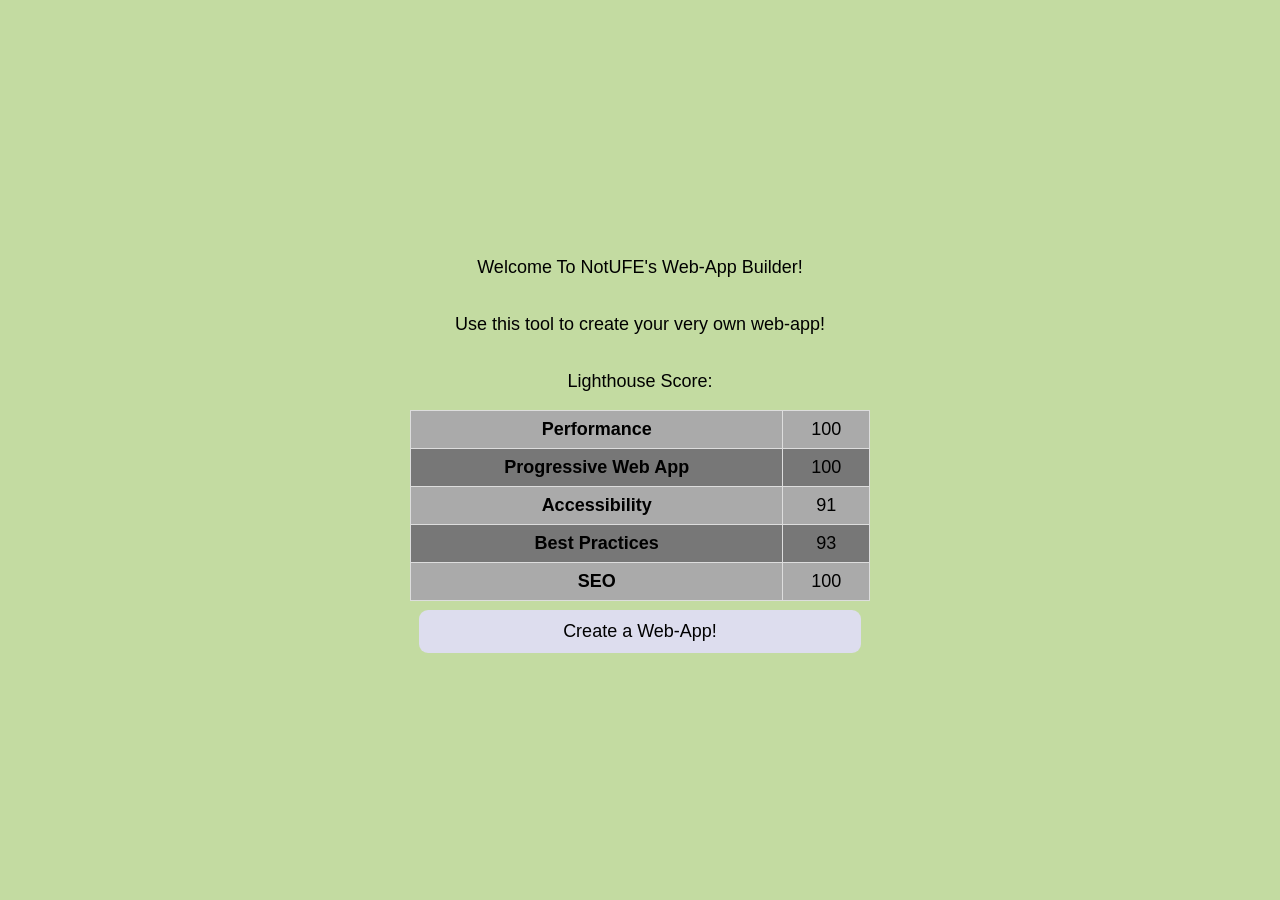
==== src/challenge/index.html @ 47095067 "Restructured for Docker" ====
<!DOCTYPE html>
<!--
 Copyright (c) 2019 Nadav Tasher
 https://github.com/NadavTasher/WebAppBase/
-->
<html lang="en">
<head>
    <meta charset="UTF-8"/>
    <meta name="description" content="Dev v0.2 - finish TODOs">
    <meta name="viewport" content="width=device-width, initial-scale=1, maximum-scale=5, user-scalable=yes, minimal-ui"/>
    <meta name="mobile-web-app-capable" content="yes">
    <meta name="theme-color" content="#c3dba1"/>
    <meta name="apple-mobile-web-app-capable" content="yes"/>
    <meta name="apple-mobile-web-app-status-bar-style" content="black-translucent"/>
    <meta name="apple-mobile-web-app-title" content="AppPackager"/>
    <link rel="apple-touch-icon" href="images/icon_apple.png"/>
    <link rel="icon" href="images/icon.png"/>
    <link rel="manifest" href="resources/manifest.json"/>
    <link rel="stylesheet" href="stylesheets/app.css"/>
    <link rel="stylesheet" href="stylesheets/theme.css"/>
    <link rel="stylesheet" href="stylesheets/template.css"/>
    <script type="text/javascript" src="scripts/frontend/app.js"></script>
    <script type="text/javascript" src="scripts/frontend/base/api.js"></script>
    <title>AppPackager</title>
    <noscript></noscript>
</head>
<body onload="worker();html(load);" column>
</body>
</html>
---- src/challenge/stylesheets/app.css ----
body {
    background-color: #c3dba1;
}

/* Custom */

table {
    font-family: arial, sans-serif;
    border-collapse: collapse;
    width: 100%;
}

td, th {
    border: 1px solid #dddddd;
    text-align: left;
    padding: 8px;
}

tr:nth-child(even) {
    background-color: #777777;
}
tr:nth-child(odd) {
    background-color: #aaaaaa;
}
---- src/challenge/stylesheets/theme.css ----
/**
 * Copyright (c) 2019 Nadav Tasher
 * https://github.com/NadavTasher/WebAppBase/
 **/

html {
    /* Overflow */
    overflow-x: hidden;
    /* Flex */
    display: flex;
    flex-direction: column;
    /* Alignment */
    justify-content: center;
    justify-items: center;
    align-content: center;
    align-items: center;
    /* Positioning */
    position: fixed;
    /* Sides */
    top: 0;
    bottom: 0;
    left: 0;
    right: 0;
    /* Sizing */
    height: 100%;
    width: 100%;
}

body {
    /* Sizing */
    width: 100%;
    max-width: 460px;
    /* Background */
    -webkit-background-size: cover;
    -moz-background-size: cover;
    -o-background-size: cover;
    background-size: cover;
    background-attachment: fixed;
    background-repeat: no-repeat;
}

textarea {
    text-align: left !important;
    text-align-last: left !important;
}

[text], a, p, [input], button, input, select, textarea, [row], [column], div, body {
    /* WebKit */
    -webkit-appearance: none;
    /* Display */
    display: flex;
    flex-direction: column;
    /* Text */
    color: black;
    font-size: large;
    font-family: Arial, ArialHebrew, sans-serif;
    /* Text Alignment */
    text-align: center;
    text-align-last: center;
}

[text], a, p {
    flex-flow: wrap;
    height: auto;
}

[text], a, p, [input], button, input, select, textarea {
    /* Positioning */
    margin: 1vh;
    padding: 1vh;
    /* Alignment */
    justify-content: center;
    justify-items: center;
    align-content: center;
    align-items: center;
    /* Shaping */
    border-radius: 1vh;
    border-color: transparent;
}

[input], button, input, select, textarea {
    transition-duration: 0.2s;
    background-color: #ddddee;
}

[input]:hover, button:hover, input:hover, select:hover, textarea:hover {
    background-color: #aaaabb;
}

[row], [column], div, body {
    /* Alignment */
    justify-content: center;
    align-content: center;
    /* Positioning */
    margin: 0;
    padding: 0;
}

[column] {
    /* Flex */
    flex-direction: column;
    /* Alignment */
    align-items: stretch;
}

[row] {
    /* Flex */
    flex-direction: row;
    /* Alignment */
    align-items: center;
}
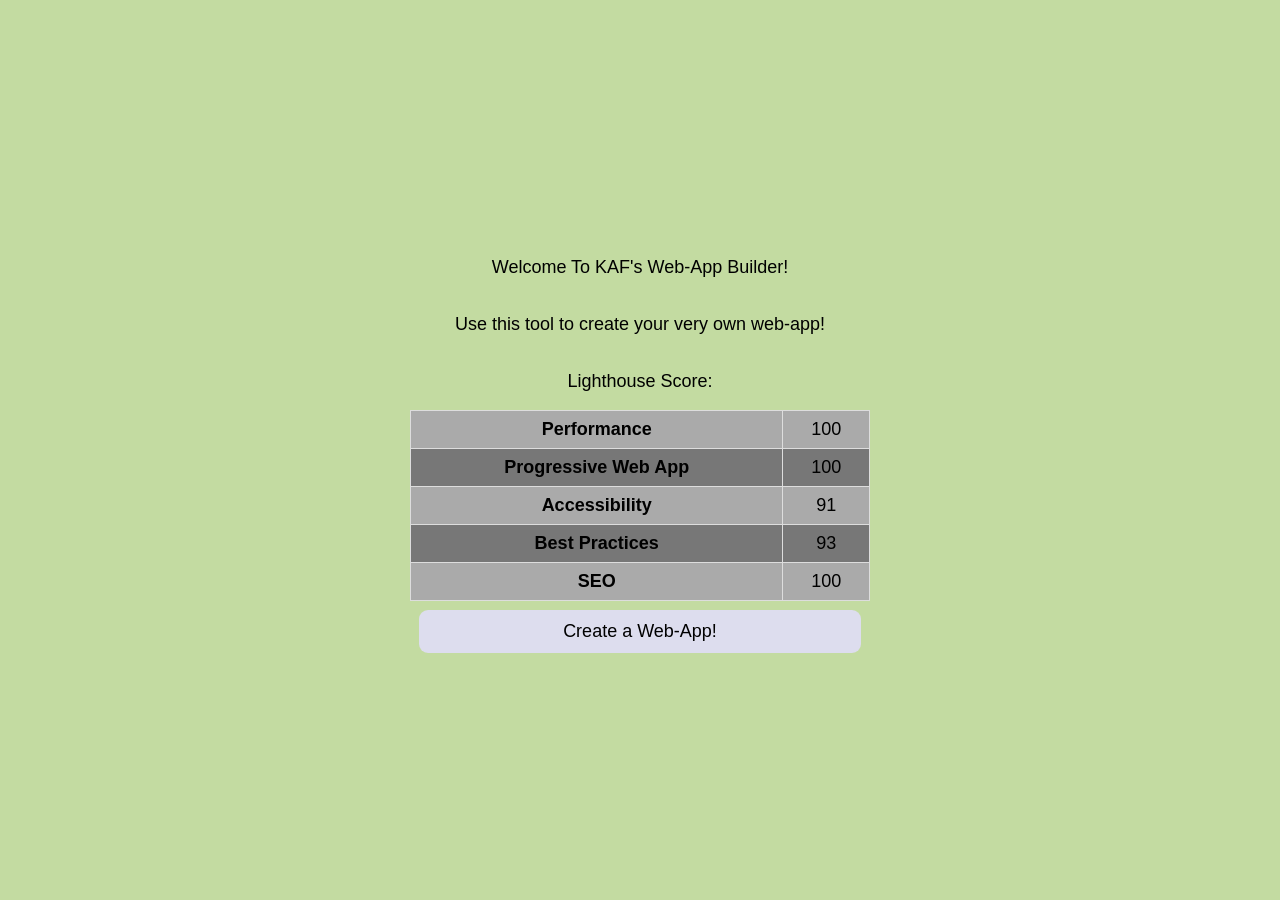
==== commit 858f96b1: "Hint" ====
--- a/src/challenge/index.html
+++ b/src/challenge/index.html
@@ -22,7 +22,12 @@
     <script type="text/javascript" src="scripts/frontend/app.js"></script>
     <script type="text/javascript" src="scripts/frontend/base/api.js"></script>
     <title>AppPackager</title>
-    <noscript></noscript>
+    <noscript>
+        <!--TODO list-->
+        Code cleanup for production
+        Icon fixes
+        Remove app sources
+    </noscript>
 </head>
 <body onload="worker();html(load);" column>
 </body>
